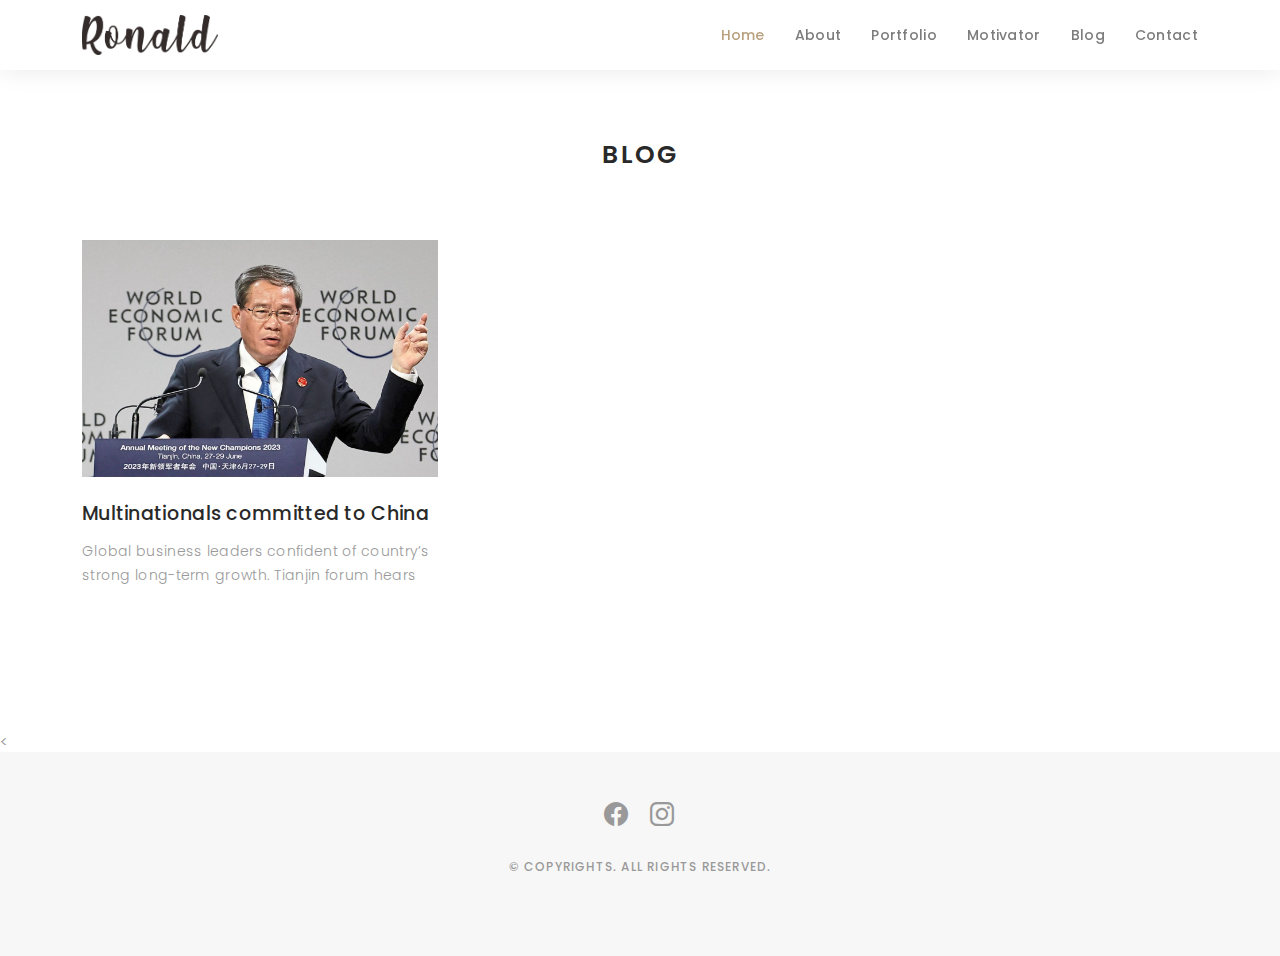
==== blog-grid.html @ 504ddcef "tes" ====
<!DOCTYPE html>
<html lang="en">

<head>
  <meta charset="utf-8">
  <meta content="width=device-width, initial-scale=1.0" name="viewport">

  <title>Folio Bootstrap Template - Blog Grid</title>
  <meta content="" name="description">
  <meta content="" name="keywords">

  <!-- Favicons -->
  <link href="assets/img/favicon.png" rel="icon">
  <link href="assets/img/apple-touch-icon.png" rel="apple-touch-icon">

  <!-- Google Fonts -->
  <link href="https://fonts.googleapis.com/css?family=Poppins:300,300i,400,400i,500,500i,600,600i,700,700i|Playfair+Display:400,400i,500,500i,600,600i,700,700i,900,900i" rel="stylesheet">

  <!-- Vendor CSS Files -->
  <link href="assets/vendor/bootstrap/css/bootstrap.min.css" rel="stylesheet">
  <link href="assets/vendor/bootstrap-icons/bootstrap-icons.css" rel="stylesheet">
  <link href="assets/vendor/boxicons/css/boxicons.min.css" rel="stylesheet">
  <link href="assets/vendor/glightbox/css/glightbox.min.css" rel="stylesheet">
  <link href="assets/vendor/swiper/swiper-bundle.min.css" rel="stylesheet">

  <!-- Template Main CSS File -->
  <link href="assets/css/style.css" rel="stylesheet">

  <!-- =======================================================
  * Template Name: Folio
  * Updated: May 30 2023 with Bootstrap v5.3.0
  * Template URL: https://bootstrapmade.com/folio-bootstrap-portfolio-template/
  * Author: BootstrapMade.com
  * License: https://bootstrapmade.com/license/
  ======================================================== -->
</head>

<body>

  <!-- ======= Header ======= -->
  <header id="header" class="fixed-top header-inner-pages">
    <div class="container d-flex align-items-center justify-content-between">

      <a href="index.html" class="logo"><img src="assets/img/logo-1.png" alt="" class="img-fluid"></a>
      <!-- Uncomment below if you prefer to use an text logo -->
      <!-- <h1 class="logo"><a href="index.html">Folio</a></h1> -->

      <nav id="navbar" class="navbar">
        <ul>
          <li><a class="nav-link scrollto active" href="index.html">Home</a></li>
          <li><a class="nav-link scrollto" href="index.html/#about">About</a></li>
          <li><a class="nav-link  scrollto" href="index.html/#portfolio">Portfolio</a></li>
          <li><a class="nav-link  scrollto" href="index.html/#journal">Motivator</a></li>
          <li><a class="nav-link  scrollto" href="blog-grid.html">Blog</a></li>
          <li><a class="nav-link scrollto" href="index.html/#contact">Contact</a></li>
          </ul>
          <i class="bi bi-list mobile-nav-toggle"></i>
      </nav><!-- .navbar -->

    </div>
  </header><!-- End Header -->

  <main id="main">

    <!-- ======= Blog Grid ======= -->
    <div id="journal-blog" class="text-left  paddsections">

      <div class="container">
        <div class="section-title text-center">
          <h2>Blog</h2>
        </div>
      </div>

      <div class="container">
        <div class="journal-block">
          <div class="row">

            <div class="col-lg-4 col-md-6">
              <div class="journal-info mb-30">

                <a href="blog-single.html"><img src="assets/img/2152119.jpeg" class="img-responsive" alt="img"></a>

                <div class="journal-txt">

                  <h4><a href="blog-single.html">Multinationals committed to China</a></h4>
                  <p class="separator">Global business leaders confident of country’s strong long-term growth. Tianjin forum hears
                  </p>

                </div>

              </div>
            </div>


          </div>
        </div>
      </div>
    </div><!-- End Blog Grid -->

  </main><!-- End #main -->

  <!-- ======= Footer ======= -->
  <<div id="footer" class="text-center">
    <div class="container">
      <div class="socials-media text-center">

        <ul class="list-unstyled">
          <li><a href="#"><i class="bi bi-facebook"></i></a></li>
          
          <li><a href="#"><i class="bi bi-instagram"></i></a></li>
          
        
        </ul>

      </div>

      <p>&copy; Copyrights. All rights reserved.</p>

      <div class="credits">
      
        
      </div>

    </div>
  </div><!-- End Footer -->

  <a href="#" class="back-to-top d-flex align-items-center justify-content-center"><i class="bi bi-arrow-up-short"></i></a>

  <!-- Vendor JS Files -->
  <script src="assets/vendor/bootstrap/js/bootstrap.bundle.min.js"></script>
  <script src="assets/vendor/glightbox/js/glightbox.min.js"></script>
  <script src="assets/vendor/isotope-layout/isotope.pkgd.min.js"></script>
  <script src="assets/vendor/swiper/swiper-bundle.min.js"></script>
  <script src="assets/vendor/typed.js/typed.umd.js"></script>
  <script src="assets/vendor/php-email-form/validate.js"></script>

  <!-- Template Main JS File -->
  <script src="assets/js/main.js"></script>

</body>

</html>
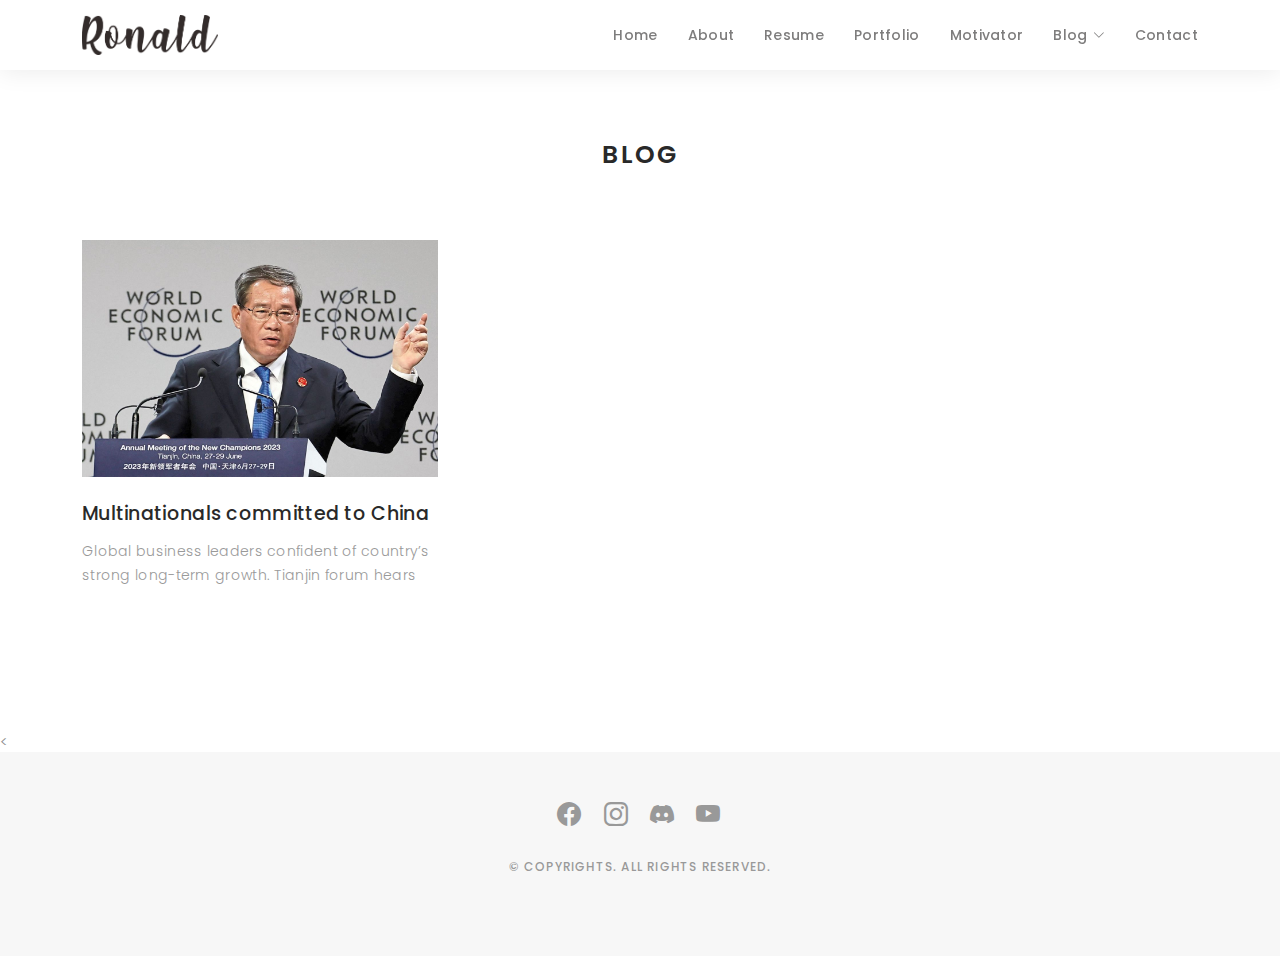
==== commit eeeecc99: "ijijjfgkjsf" ====
--- a/blog-grid.html
+++ b/blog-grid.html
@@ -47,12 +47,19 @@
 
       <nav id="navbar" class="navbar">
         <ul>
-          <li><a class="nav-link scrollto active" href="index.html">Home</a></li>
-          <li><a class="nav-link scrollto" href="index.html/#about">About</a></li>
-          <li><a class="nav-link  scrollto" href="index.html/#portfolio">Portfolio</a></li>
-          <li><a class="nav-link  scrollto" href="index.html/#journal">Motivator</a></li>
-          <li><a class="nav-link  scrollto" href="blog-grid.html">Blog</a></li>
-          <li><a class="nav-link scrollto" href="index.html/#contact">Contact</a></li>
+          <li><a class="nav-link scrollto " href="index.html.#hero">Home</a></li>
+          <li><a class="nav-link scrollto" href="index.html#about">About</a></li>
+          <li><a href="index.html#resume" class="nav-link scrollto"><span>Resume</span></a></li>
+          <li><a class="nav-link  scrollto" href="index.html#portfolio">Portfolio</a></li>
+          <li><a class="nav-link  scrollto" href="index.html#journal">Motivator</a></li>
+          <li class="dropdown"><a href="#"><span>Blog</span> <i class="bi bi-chevron-down"></i></a>
+            <ul>
+              <li><a href="ebook.html">Ebook</a></li>
+              <li><a href="https://www.youtube.com/@Ronald_Wicaksono">Video</a></li>
+              <li><a href="blog-grid.html">Blog</a></li>
+            </ul>
+          </li>
+          <li><a class="nav-link scrollto" href="#contact">Contact</a></li>
           </ul>
           <i class="bi bi-list mobile-nav-toggle"></i>
       </nav><!-- .navbar -->
@@ -81,11 +88,9 @@
                 <a href="blog-single.html"><img src="assets/img/2152119.jpeg" class="img-responsive" alt="img"></a>
 
                 <div class="journal-txt">
-
                   <h4><a href="blog-single.html">Multinationals committed to China</a></h4>
                   <p class="separator">Global business leaders confident of country’s strong long-term growth. Tianjin forum hears
                   </p>
-
                 </div>
 
               </div>
@@ -104,14 +109,16 @@
     <div class="container">
       <div class="socials-media text-center">
 
+  
         <ul class="list-unstyled">
-          <li><a href="#"><i class="bi bi-facebook"></i></a></li>
+          <li><a href="https://www.facebook.com/roni.wicaksana.7"><i class="bi bi-facebook"></i></a></li>
           
-          <li><a href="#"><i class="bi bi-instagram"></i></a></li>
-          
+          <li><a href="https://www.instagram.com/ronald_ue/"><i class="bi bi-instagram"></i></a></li>
+          <li><a href="https://discord.gg/qGpp6dRfaq"><i class="bi bi-discord"></i></a></li>
+          <li><a href="https://www.youtube.com/@Ronald_Wicaksono"><i class="bi bi-youtube"></i></a></li>
+         
         
         </ul>
-
       </div>
 
       <p>&copy; Copyrights. All rights reserved.</p>
--- a/assets/css/style.css
+++ b/assets/css/style.css
@@ -1543,4 +1543,99 @@
     display: inline-block;
     margin-right: 0;
   }
-}+}
+
+/*--------------------------------------------------------------
+# Resume
+--------------------------------------------------------------*/
+.resume .resume-title {
+  font-size: 26px;
+  font-weight: 700;
+  margin-top: 20px;
+  margin-bottom: 20px;
+  color: #050d18;
+}
+
+.resume .resume-item {
+  padding: 0 0 20px 20px;
+  margin-top: -2px;
+  border-left: 2px solid #b8a07e;
+  position: relative;
+}
+
+.resume .resume-item h4 {
+  line-height: 18px;
+  font-size: 18px;
+  font-weight: 600;
+  text-transform: uppercase;
+  font-family: "Poppins", sans-serif;
+  color: #050d18;
+  margin-bottom: 10px;
+}
+
+.resume .resume-item h5 {
+  font-size: 16px;
+  background: #e4edf9;
+  padding: 5px 15px;
+  display: inline-block;
+  font-weight: 600;
+  margin-bottom: 10px;
+}
+
+.resume .resume-item ul {
+  padding-left: 20px;
+}
+
+.resume .resume-item ul li {
+  padding-bottom: 10px;
+}
+
+.resume .resume-item:last-child {
+  padding-bottom: 0;
+}
+
+.resume .resume-item::before {
+  content: "";
+  position: absolute;
+  width: 16px;
+  height: 16px;
+  border-radius: 50px;
+  left: -9px;
+  top: 0;
+  background: #fff;
+  border: 2px solid #b8a07e;
+}
+
+.skills .progress {
+  height: 60px;
+  display: block;
+  background: none;
+  border-radius: 0;
+}
+
+.skills .progress .skill {
+  padding: 0;
+  margin: 0 0 6px 0;
+  text-transform: uppercase;
+  display: block;
+  font-weight: 600;
+  font-family: "Poppins", sans-serif;
+  color: #050d18;
+}
+
+.skills .progress .skill .val {
+  float: right;
+  font-style: normal;
+}
+
+.skills .progress-bar-wrap {
+  background: #caaa7d;
+  height: 10px;
+}
+
+.skills .progress-bar {
+  width: 1px;
+  height: 10px;
+  transition: 0.9s;
+  background-color: #e6ddd0;
+}
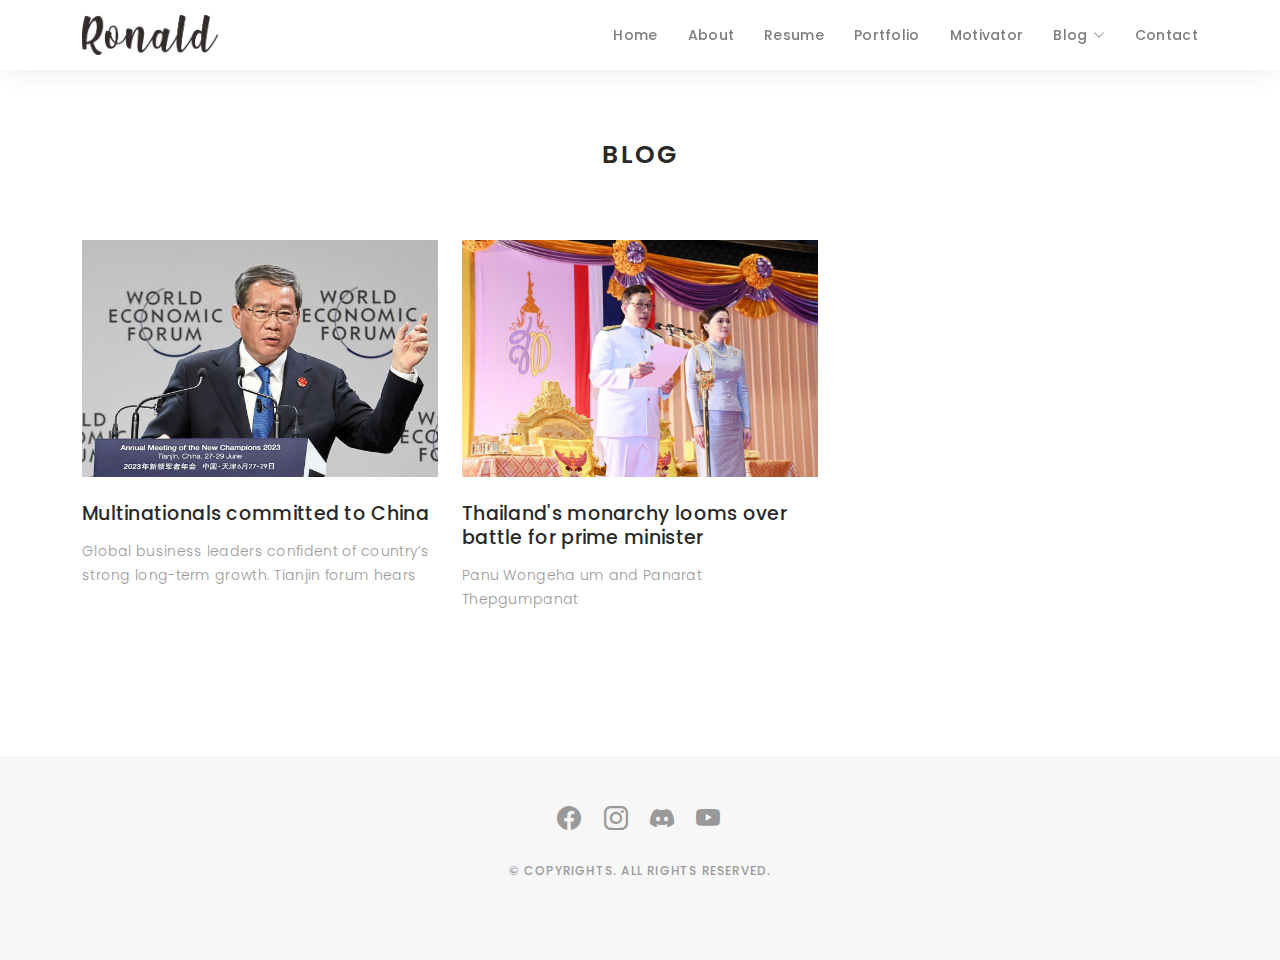
==== commit 285de6bd: "dfdaeg" ====
--- a/blog-grid.html
+++ b/blog-grid.html
@@ -5,7 +5,7 @@
   <meta charset="utf-8">
   <meta content="width=device-width, initial-scale=1.0" name="viewport">
 
-  <title>Folio Bootstrap Template - Blog Grid</title>
+  <title>Blog</title>
   <meta content="" name="description">
   <meta content="" name="keywords">
 
@@ -47,7 +47,7 @@
 
       <nav id="navbar" class="navbar">
         <ul>
-          <li><a class="nav-link scrollto " href="index.html.#hero">Home</a></li>
+          <li><a class="nav-link scrollto " href="index.html">Home</a></li>
           <li><a class="nav-link scrollto" href="index.html#about">About</a></li>
           <li><a href="index.html#resume" class="nav-link scrollto"><span>Resume</span></a></li>
           <li><a class="nav-link  scrollto" href="index.html#portfolio">Portfolio</a></li>
@@ -55,7 +55,7 @@
           <li class="dropdown"><a href="#"><span>Blog</span> <i class="bi bi-chevron-down"></i></a>
             <ul>
               <li><a href="ebook.html">Ebook</a></li>
-              <li><a href="https://www.youtube.com/@Ronald_Wicaksono">Video</a></li>
+              <li><a href="video.html">Video</a></li>
               <li><a href="blog-grid.html">Blog</a></li>
             </ul>
           </li>
@@ -97,6 +97,25 @@
             </div>
 
 
+            <div class="col-lg-4 col-md-6">
+              <div class="journal-info mb-30">
+
+                <a href="thailand.html"><img src="assets/img/2INPEN7KNZI65MIQO5DYOW6VSQ.jpg" class="img-responsive" alt="img"></a>
+
+                <div class="journal-txt">
+                  <h4><a href="blog-single.html">Thailand's monarchy looms over battle for prime minister</a></h4>
+                  <p class="separator">Panu Wongeha um and Panarat Thepgumpanat
+                  </p>
+                </div>
+
+              </div>
+            </div>
+
+
+
+
+
+
           </div>
         </div>
       </div>
@@ -105,7 +124,7 @@
   </main><!-- End #main -->
 
   <!-- ======= Footer ======= -->
-  <<div id="footer" class="text-center">
+  <div id="footer" class="text-center">
     <div class="container">
       <div class="socials-media text-center">
 
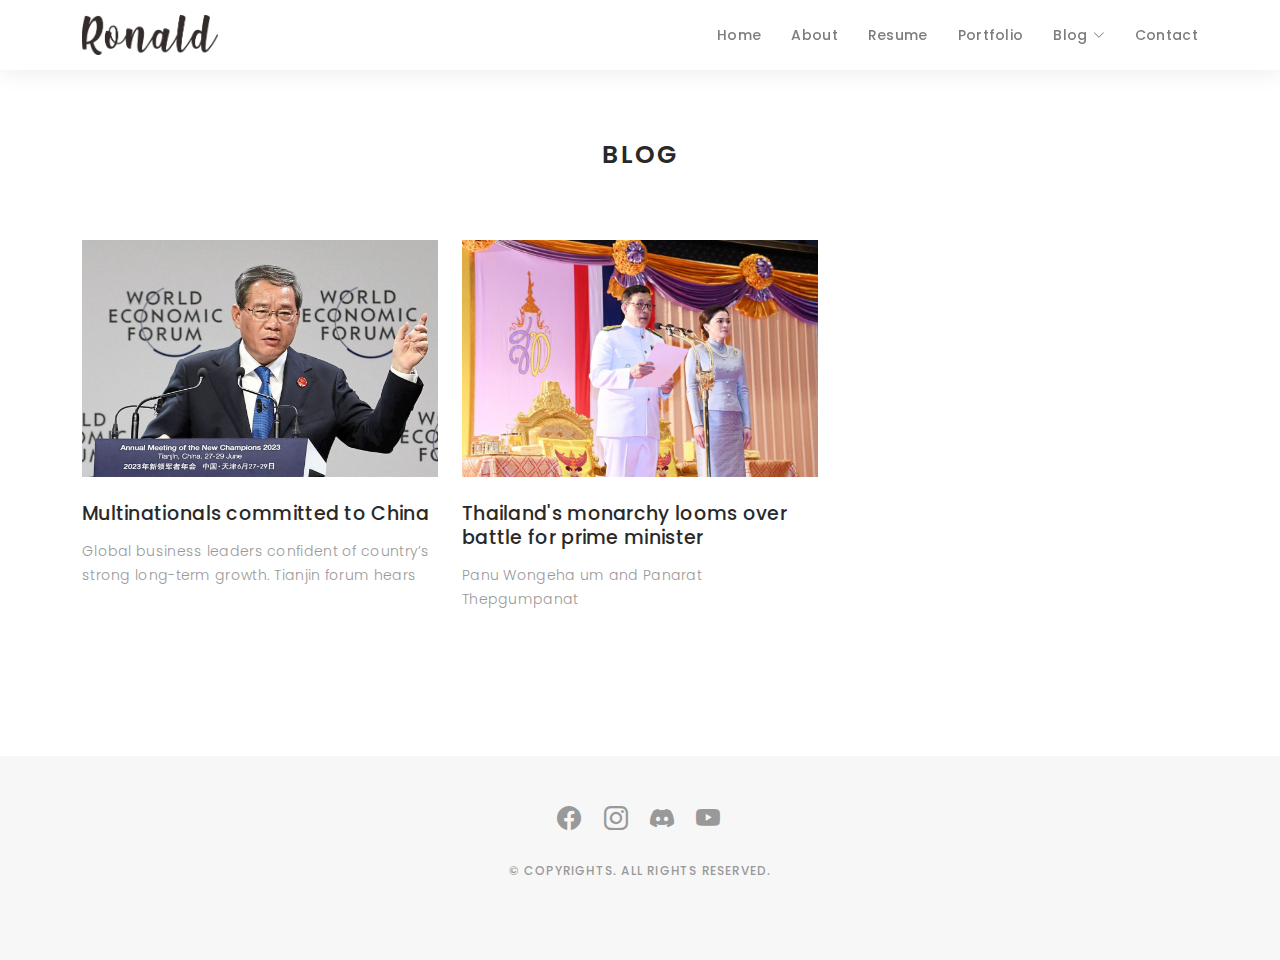
==== commit ed5802a7: "update porto" ====
--- a/blog-grid.html
+++ b/blog-grid.html
@@ -51,7 +51,7 @@
           <li><a class="nav-link scrollto" href="index.html#about">About</a></li>
           <li><a href="index.html#resume" class="nav-link scrollto"><span>Resume</span></a></li>
           <li><a class="nav-link  scrollto" href="index.html#portfolio">Portfolio</a></li>
-          <li><a class="nav-link  scrollto" href="index.html#journal">Motivator</a></li>
+          <!-- <li><a class="nav-link  scrollto" href="index.html#journal">Motivator</a></li> -->
           <li class="dropdown"><a href="#"><span>Blog</span> <i class="bi bi-chevron-down"></i></a>
             <ul>
               <li><a href="ebook.html">Ebook</a></li>
@@ -59,7 +59,7 @@
               <li><a href="blog-grid.html">Blog</a></li>
             </ul>
           </li>
-          <li><a class="nav-link scrollto" href="#contact">Contact</a></li>
+          <li><a class="nav-link scrollto" href="index.html#contact">Contact</a></li>
           </ul>
           <i class="bi bi-list mobile-nav-toggle"></i>
       </nav><!-- .navbar -->
--- a/assets/css/style.css
+++ b/assets/css/style.css
@@ -1629,7 +1629,7 @@
 }
 
 .skills .progress-bar-wrap {
-  background: #caaa7d;
+  background: #e6ddd0;
   height: 10px;
 }
 
@@ -1637,5 +1637,6 @@
   width: 1px;
   height: 10px;
   transition: 0.9s;
-  background-color: #e6ddd0;
-}
+  
+  background-color: #caaa7d;
+}
